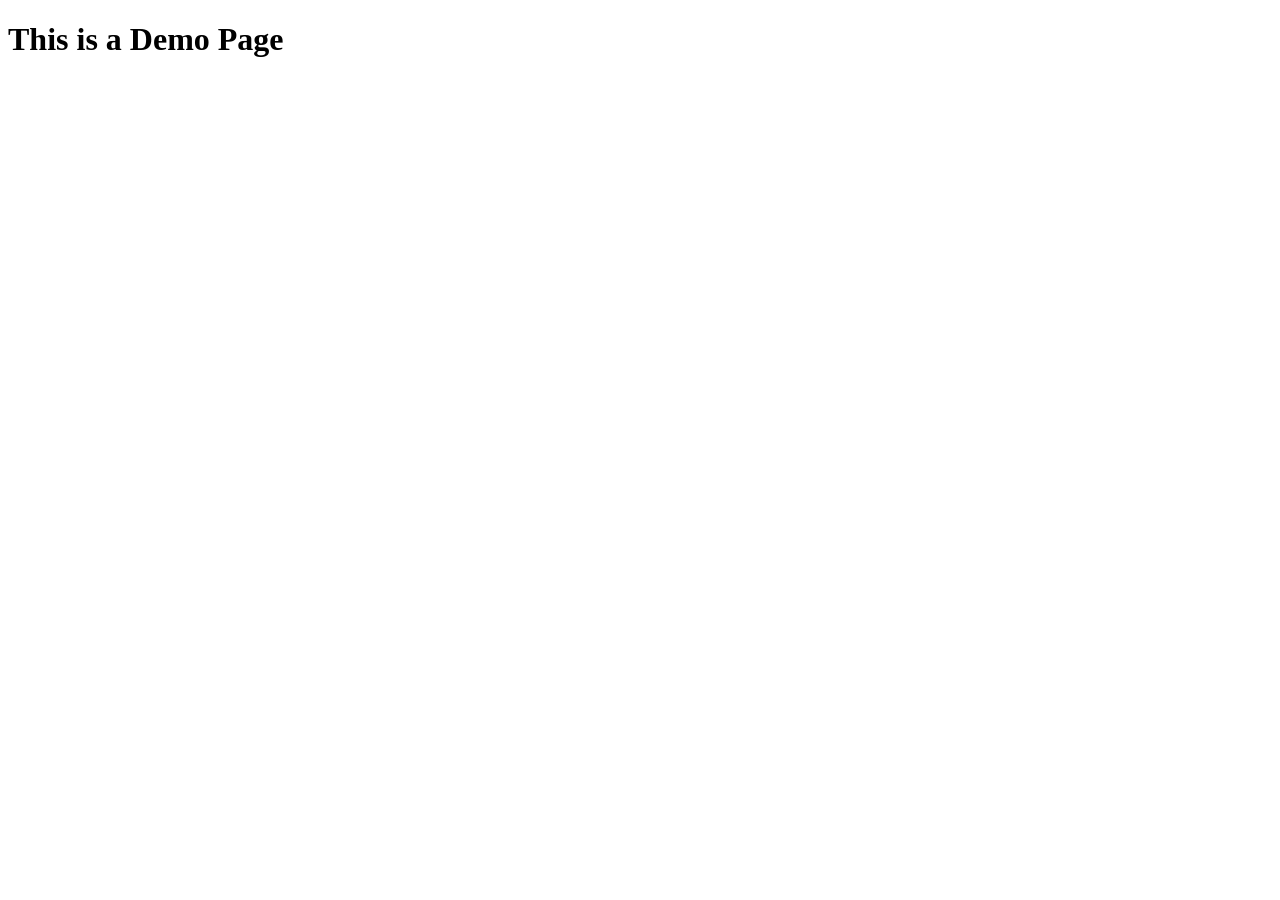
==== index.html @ 146d1e7b "html page added from rishav/week-1 branch" ====
<!DOCTYPE html>
<html lang="en">
<head>
    <meta charset="UTF-8">
    <meta name="viewport" content="width=device-width, initial-scale=1.0">
    <title>Rishav's Demo Page</title>
</head>
<body>
    <h1>This is a Demo Page</h1>
</body>
</html>
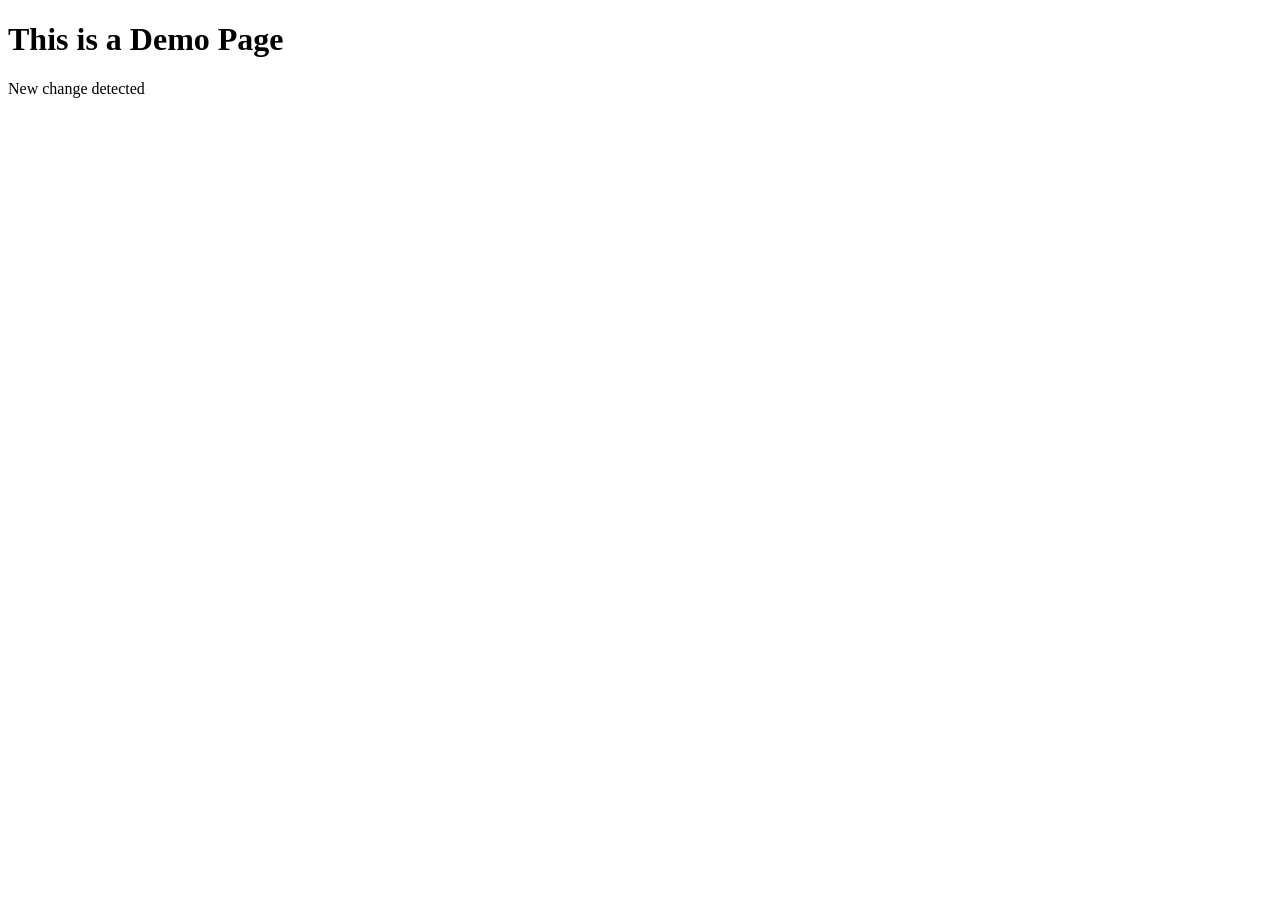
==== commit 85c16032: "second change in index.html" ====
--- a/index.html
+++ b/index.html
@@ -7,5 +7,6 @@
 </head>
 <body>
     <h1>This is a Demo Page</h1>
+    New change detected
 </body>
 </html>
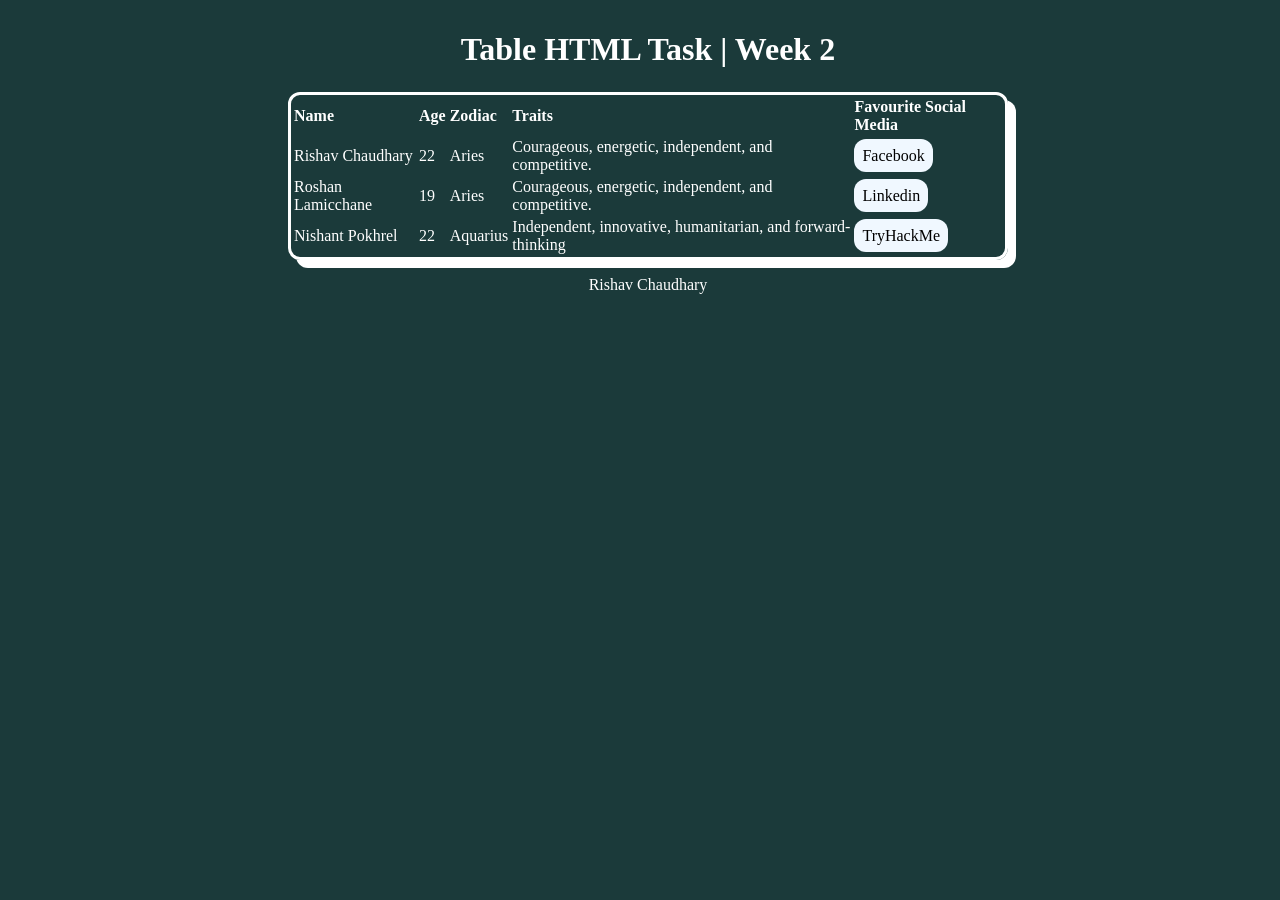
==== commit 897df2de: "week 2, html table design-rishav chaudhary" ====
--- a/index.html
+++ b/index.html
@@ -1,12 +1,49 @@
 <!DOCTYPE html>
 <html lang="en">
-<head>
-    <meta charset="UTF-8">
-    <meta name="viewport" content="width=device-width, initial-scale=1.0">
-    <title>Rishav's Demo Page</title>
-</head>
-<body>
-    <h1>This is a Demo Page</h1>
-    New change detected
-</body>
-</html>+  <head>
+    <meta charset="UTF-8" />
+    <meta name="viewport" content="width=device-width, initial-scale=1.0" />
+    <link rel="stylesheet" href="style.css" />
+    <title>Document</title>
+  </head>
+  <body>
+    <header>
+        <h1 style="text-align: center;">Table HTML Task | Week 2</h1>
+    </header>
+    <main>
+        <table id="tableOne">
+            <tr>
+                <th>Name</th>
+                <th>Age</th>
+                <th>Zodiac</th>
+                <th>Traits</th>
+                <th>Favourite Social Media</th>
+            </tr>
+            <tr>
+                <td>Rishav Chaudhary</td>
+                <td>22</td>
+                <td>Aries</td>
+                <td>Courageous, energetic, independent, and competitive. </td>
+                <td> <a href="https://www.facebook.com" target="_blank" title="www.facebook.com" styl>Facebook</a> </td>
+            </tr>
+            <tr>
+                <td>Roshan Lamicchane</td>
+                <td>19</td>
+                <td>Aries</td>
+                <td>Courageous, energetic, independent, and competitive. </td>
+                <td> <a href="https://www.linkedin.com/feed/" target="_blank" title="www.linkedin.com">Linkedin</a> </td>
+            </tr>
+            <tr>
+                <td>Nishant Pokhrel</td>
+                <td>22</td>
+                <td>Aquarius</td>
+                <td>Independent, innovative, humanitarian, and forward-thinking</td>
+                <td> <a href="https://tryhackme.com/" target="_blank" title="www.tryhackme.com">TryHackMe</a> </td>
+            </tr>
+        </table>
+    </main>
+    <footer>
+        <p id="footer-section">Rishav Chaudhary</p>
+    </footer>
+  </body>
+</html>
--- a/style.css
+++ b/style.css
@@ -0,0 +1,60 @@
+body {
+  background-color: rgb(27, 58, 58);
+  color: white;
+  width: 100%;
+  height: 100%;
+  align-items: center;
+  display: flex;
+  flex-direction: column;
+  justify-content: center;
+}
+
+header {
+  margin: 2px;
+  height: 1/2;
+}
+
+header:hover {
+  border: solid;
+  border-radius: 12px;
+  box-shadow: 3px 4px;
+}
+
+main {
+  display: flex;
+  justify-content: center;
+}
+
+#tableOne {
+  border: solid;
+  border-color: white;
+  max-width: 720px;
+  min-width: 600px;
+  border-radius: 12px;
+  box-shadow: 8px 8px;
+}
+
+#tableOne td,
+#tableOne th {
+  border: solid;
+  border: 1px rgb(213, 192, 148);
+  text-align: left;
+}
+
+a {
+  color: black;
+  text-decoration: none;
+  background-color: aliceblue;
+  padding: 8px;
+  border-radius: 12px;
+}
+
+a:hover {
+  text-transform: capitalize;
+  font-weight: bold;
+  padding: 9px;
+  box-shadow: 3px 4px;
+  background-color: rgb(27, 58, 58);
+  color: aliceblue;
+  border: solid
+}
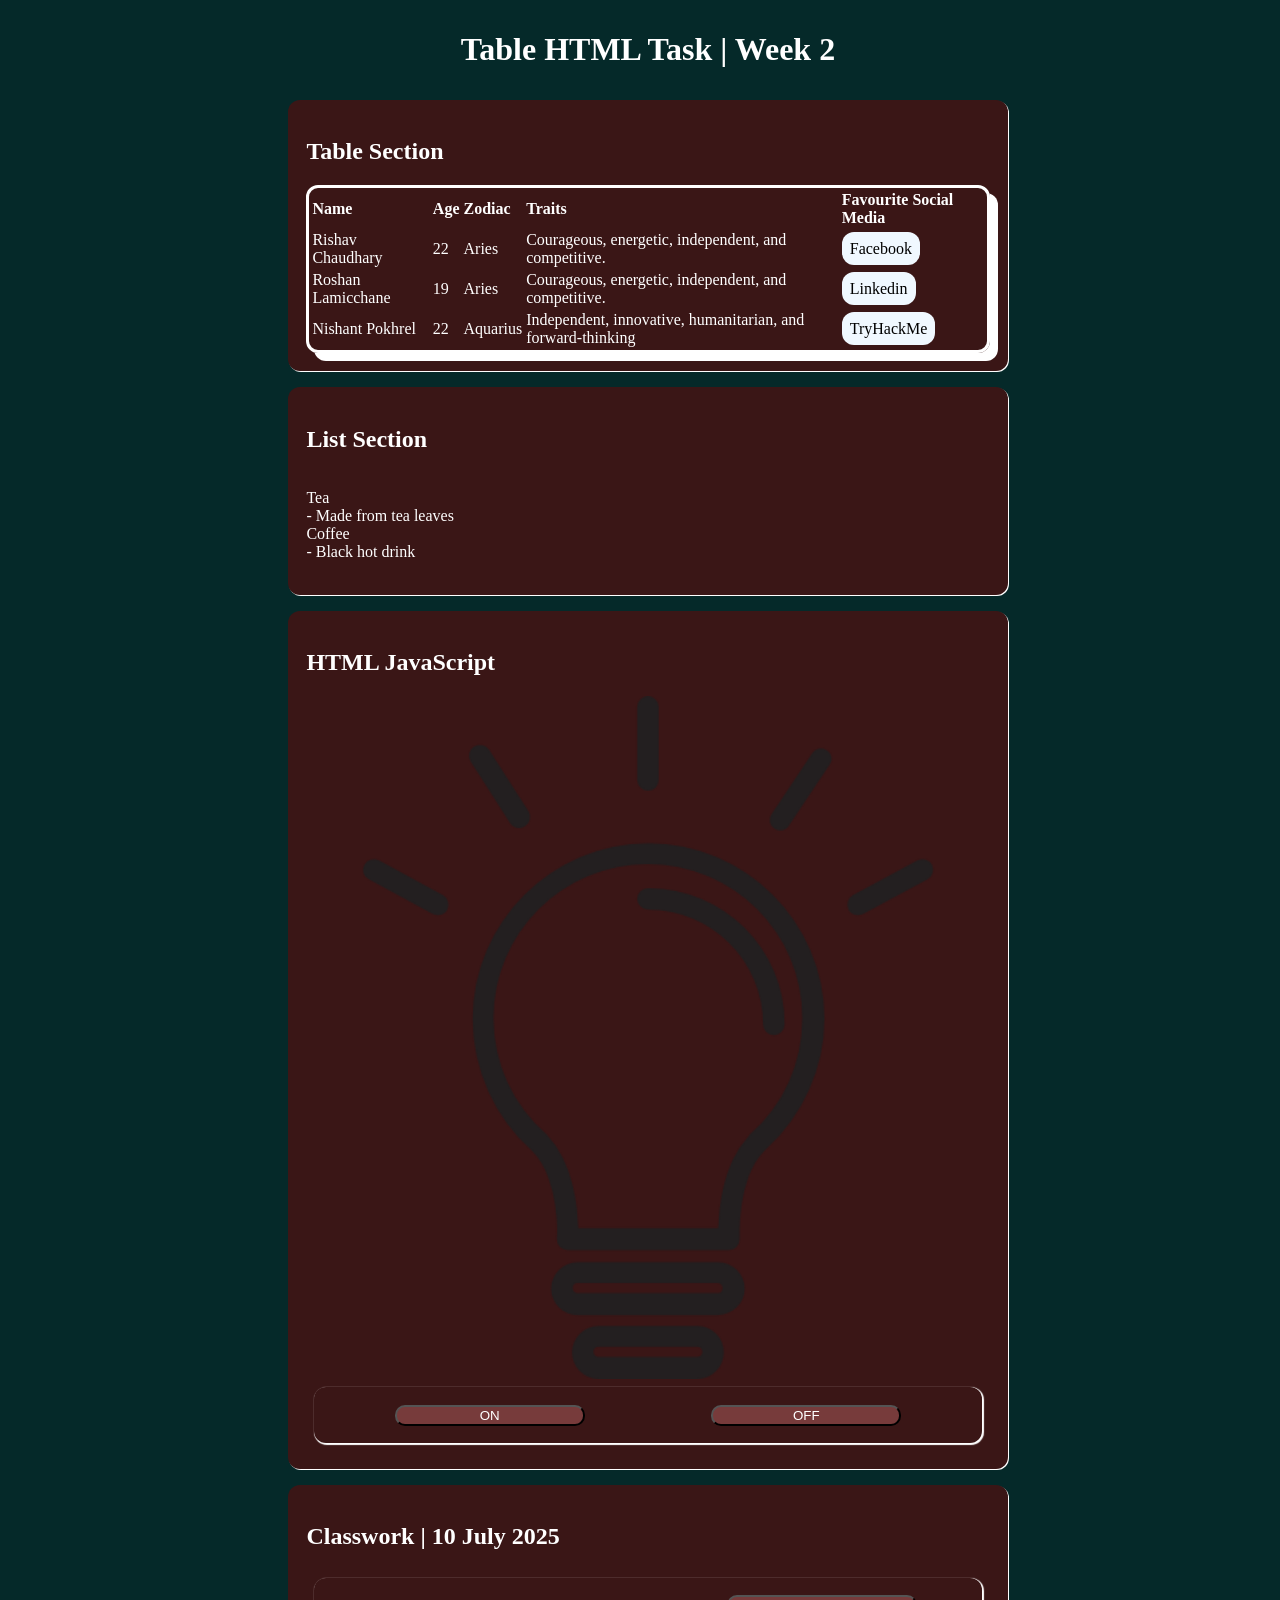
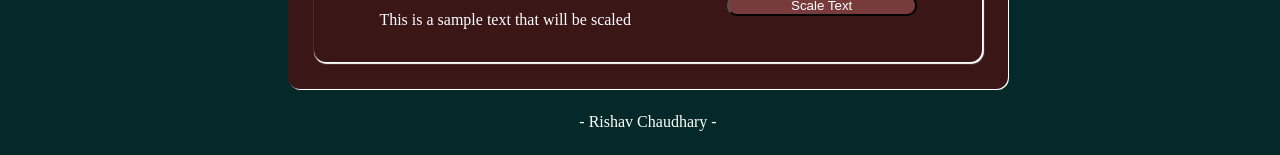
==== commit f889f535: "week-2 commit" ====
--- a/index.html
+++ b/index.html
@@ -8,42 +8,120 @@
   </head>
   <body>
     <header>
-        <h1 style="text-align: center;">Table HTML Task | Week 2</h1>
+      <h1 style="text-align: center">Table HTML Task | Week 2</h1>
     </header>
     <main>
+      <div class="div-section">
+        <h2>Table Section</h2>
         <table id="tableOne">
-            <tr>
-                <th>Name</th>
-                <th>Age</th>
-                <th>Zodiac</th>
-                <th>Traits</th>
-                <th>Favourite Social Media</th>
-            </tr>
-            <tr>
-                <td>Rishav Chaudhary</td>
-                <td>22</td>
-                <td>Aries</td>
-                <td>Courageous, energetic, independent, and competitive. </td>
-                <td> <a href="https://www.facebook.com" target="_blank" title="www.facebook.com" styl>Facebook</a> </td>
-            </tr>
-            <tr>
-                <td>Roshan Lamicchane</td>
-                <td>19</td>
-                <td>Aries</td>
-                <td>Courageous, energetic, independent, and competitive. </td>
-                <td> <a href="https://www.linkedin.com/feed/" target="_blank" title="www.linkedin.com">Linkedin</a> </td>
-            </tr>
-            <tr>
-                <td>Nishant Pokhrel</td>
-                <td>22</td>
-                <td>Aquarius</td>
-                <td>Independent, innovative, humanitarian, and forward-thinking</td>
-                <td> <a href="https://tryhackme.com/" target="_blank" title="www.tryhackme.com">TryHackMe</a> </td>
-            </tr>
+          <tr>
+            <th>Name</th>
+            <th>Age</th>
+            <th>Zodiac</th>
+            <th>Traits</th>
+            <th>Favourite Social Media</th>
+          </tr>
+          <tr>
+            <td>Rishav Chaudhary</td>
+            <td>22</td>
+            <td>Aries</td>
+            <td>Courageous, energetic, independent, and competitive.</td>
+            <td>
+              <a
+                href="https://www.facebook.com"
+                target="_blank"
+                title="www.facebook.com"
+                styl
+                >Facebook</a
+              >
+            </td>
+          </tr>
+          <tr>
+            <td>Roshan Lamicchane</td>
+            <td>19</td>
+            <td>Aries</td>
+            <td>Courageous, energetic, independent, and competitive.</td>
+            <td>
+              <a
+                href="https://www.linkedin.com/feed/"
+                target="_blank"
+                title="www.linkedin.com"
+                >Linkedin</a
+              >
+            </td>
+          </tr>
+          <tr>
+            <td>Nishant Pokhrel</td>
+            <td>22</td>
+            <td>Aquarius</td>
+            <td>Independent, innovative, humanitarian, and forward-thinking</td>
+            <td>
+              <a
+                href="https://tryhackme.com/"
+                target="_blank"
+                title="www.tryhackme.com"
+                >TryHackMe</a
+              >
+            </td>
+          </tr>
         </table>
+      </div>
+
+      <div class="div-section">
+        <h2>List Section</h2>
+        <dl>
+          <dt>Tea</dt>
+          <dt>- Made from tea leaves</dt>
+          <dt>Coffee</dt>
+          <dt>- Black hot drink</dt>
+        </dl>
+      </div>
+
+      <div class="div-section">
+        <h2>HTML JavaScript</h2>
+
+        <img src="./images/lightbulb.png" alt="light_bulb_off" id="myImage" />
+
+        <div class="div-section-inner">
+          <button type="button" onclick="myFunction(1)">ON</button>
+          <button type="button" onclick="myFunction(0)">OFF</button>
+        </div>
+      </div>
+
+      <div class="div-section">
+        <h2>Classwork | 10 July 2025</h2>
+
+        <div class="div-section-inner">
+          <p id="text">
+            This is a <span id="span-text">sample</span> text that will be
+            scaled
+          </p>
+            <button type="button" onclick="scaleText()">Scale Text</button>
+        </div>
+      </div>
     </main>
     <footer>
-        <p id="footer-section">Rishav Chaudhary</p>
+      <p id="footer-section">- Rishav Chaudhary -</p>
     </footer>
+
+    <script>
+      function myFunction(a) {
+        let pic;
+        if (a == 0) {
+          pic = "./images/lightbulb.png";
+        } else {
+          pic = "./images/lightbulb_on.png";
+        }
+
+        document.getElementById("myImage").src = pic;
+      }
+
+      let span = document.getElementById("span-text");
+
+      function scaleText() {
+        span.style.fontSize = "23px";
+        span.classList.add("hover-enabled");
+      }
+    </script>
   </body>
 </html>
--- a/style.css
+++ b/style.css
@@ -1,5 +1,5 @@
 body {
-  background-color: rgb(27, 58, 58);
+  background-color: rgb(5, 41, 41);
   color: white;
   width: 100%;
   height: 100%;
@@ -23,6 +23,47 @@
 main {
   display: flex;
   justify-content: center;
+  flex-direction: column;
+}
+
+.div-section {
+  margin: 8px;
+  background-color: #3a1616;
+  padding: 2.5%;
+  border-radius: 12px;
+  box-shadow: 1px 1px white;
+  display: flex;
+  justify-content: center space-around;
+  flex-direction: column;
+}
+
+.div-section:hover {
+  margin: 9px;
+  padding: 2.6%;
+}
+
+.div-section-inner {
+  margin: 8px;
+  background-color: #3a1616;
+  padding: 2.5%;
+  border-radius: 12px;
+  box-shadow: 1px 1px 1px 1px white;
+  display: flex;
+  justify-content: space-around;
+}
+
+.div-section-inner-two {
+  border: salmon;
+  justify-content: space-around;
+
+}
+
+.div-section-inner button {
+  width: 30%;
+  height: 80%;
+  color: white;
+  background-color: rgb(119, 59, 59);
+  border-radius: 10px;
 }
 
 #tableOne {
@@ -54,7 +95,12 @@
   font-weight: bold;
   padding: 9px;
   box-shadow: 3px 4px;
-  background-color: rgb(27, 58, 58);
+  background-color: #3a1616;
   color: aliceblue;
-  border: solid
+  border: solid;
 }
+
+.hover-enabled:hover {
+  color: green;
+  cursor: pointer;
+}
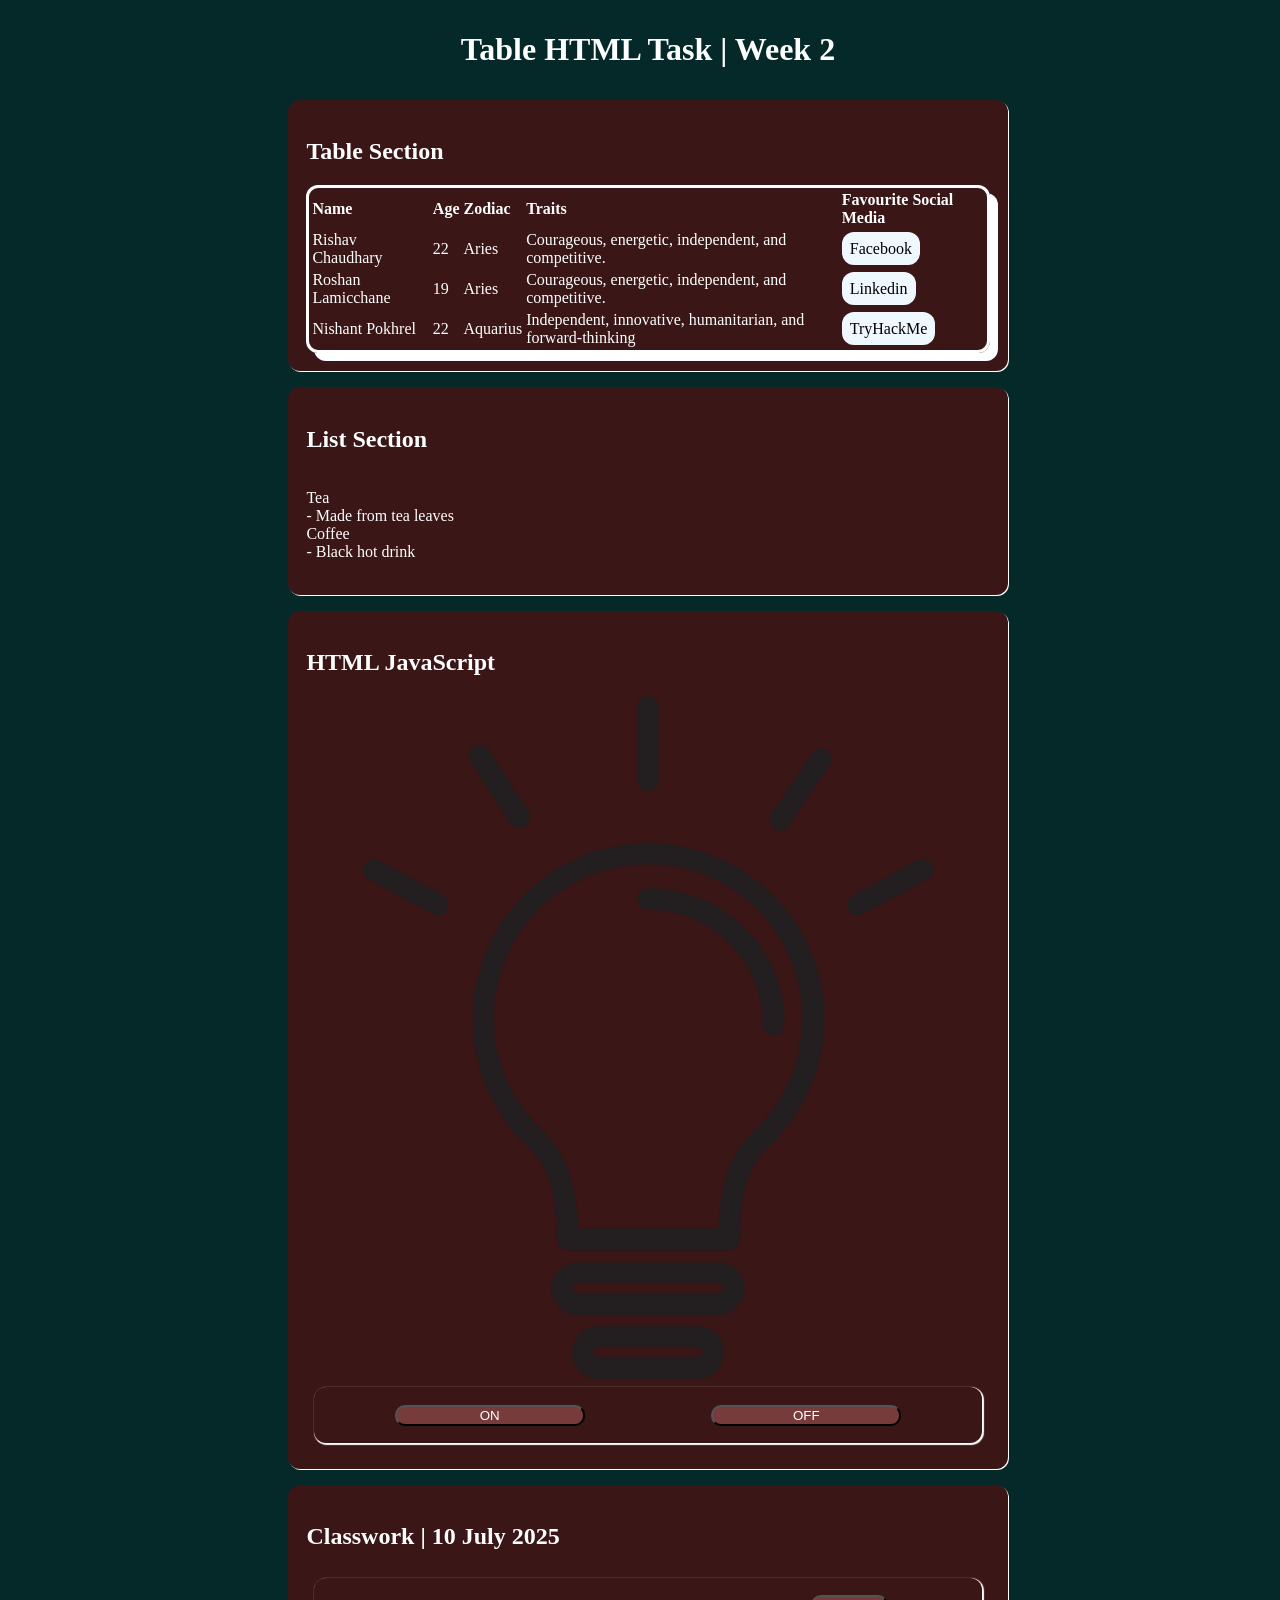
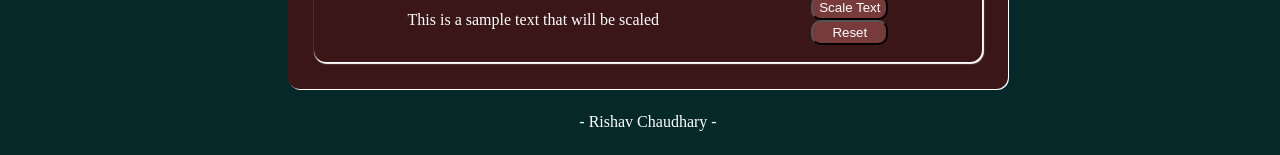
==== commit b5679f70: "week-2 commit" ====
--- a/index.html
+++ b/index.html
@@ -96,7 +96,10 @@
             This is a <span id="span-text">sample</span> text that will be
             scaled
           </p>
-            <button type="button" onclick="scaleText()">Scale Text</button>
+          <div class="innerdiv">
+            <button type="button" onclick="scaleText(0)">Scale Text</button>
+            <button type="button" onclick="scaleText(1)">Reset</button>
+          </div>
         </div>
       </div>
     </main>
@@ -113,14 +116,25 @@
           pic = "./images/lightbulb_on.png";
         }
 
-        document.getElementById("myImage").src = pic;
+        let myImage = document.getElementById("myImage");
+
+        myImage.src = pic;
+
+        if (myImage.src === "./images/lightbulb_on.png") {
+          myImage.style.color = "green";
+        }
       }
 
       let span = document.getElementById("span-text");
 
-      function scaleText() {
-        span.style.fontSize = "23px";
-        span.classList.add("hover-enabled");
+      function scaleText(a) {
+        if (a == 0) {
+          span.style.fontSize = "23px";
+          span.classList.add("hover-enabled");
+        } else {
+          span.style.fontSize = "16px";
+          span.classList.remove("hover-enabled");
+        }
       }
     </script>
   </body>
--- a/style.css
+++ b/style.css
@@ -7,11 +7,11 @@
   display: flex;
   flex-direction: column;
   justify-content: center;
+  overflow-x: hidden;
 }
 
 header {
   margin: 2px;
-  height: 1/2;
 }
 
 header:hover {
@@ -103,4 +103,16 @@
 .hover-enabled:hover {
   color: green;
   cursor: pointer;
+}
+
+.innerdiv {
+  display: flex;
+  justify-content: space-between;
+  flex-direction: column;
+
+}
+
+.innerdiv button {
+  width: 100%;
+  height: 70%;
 }
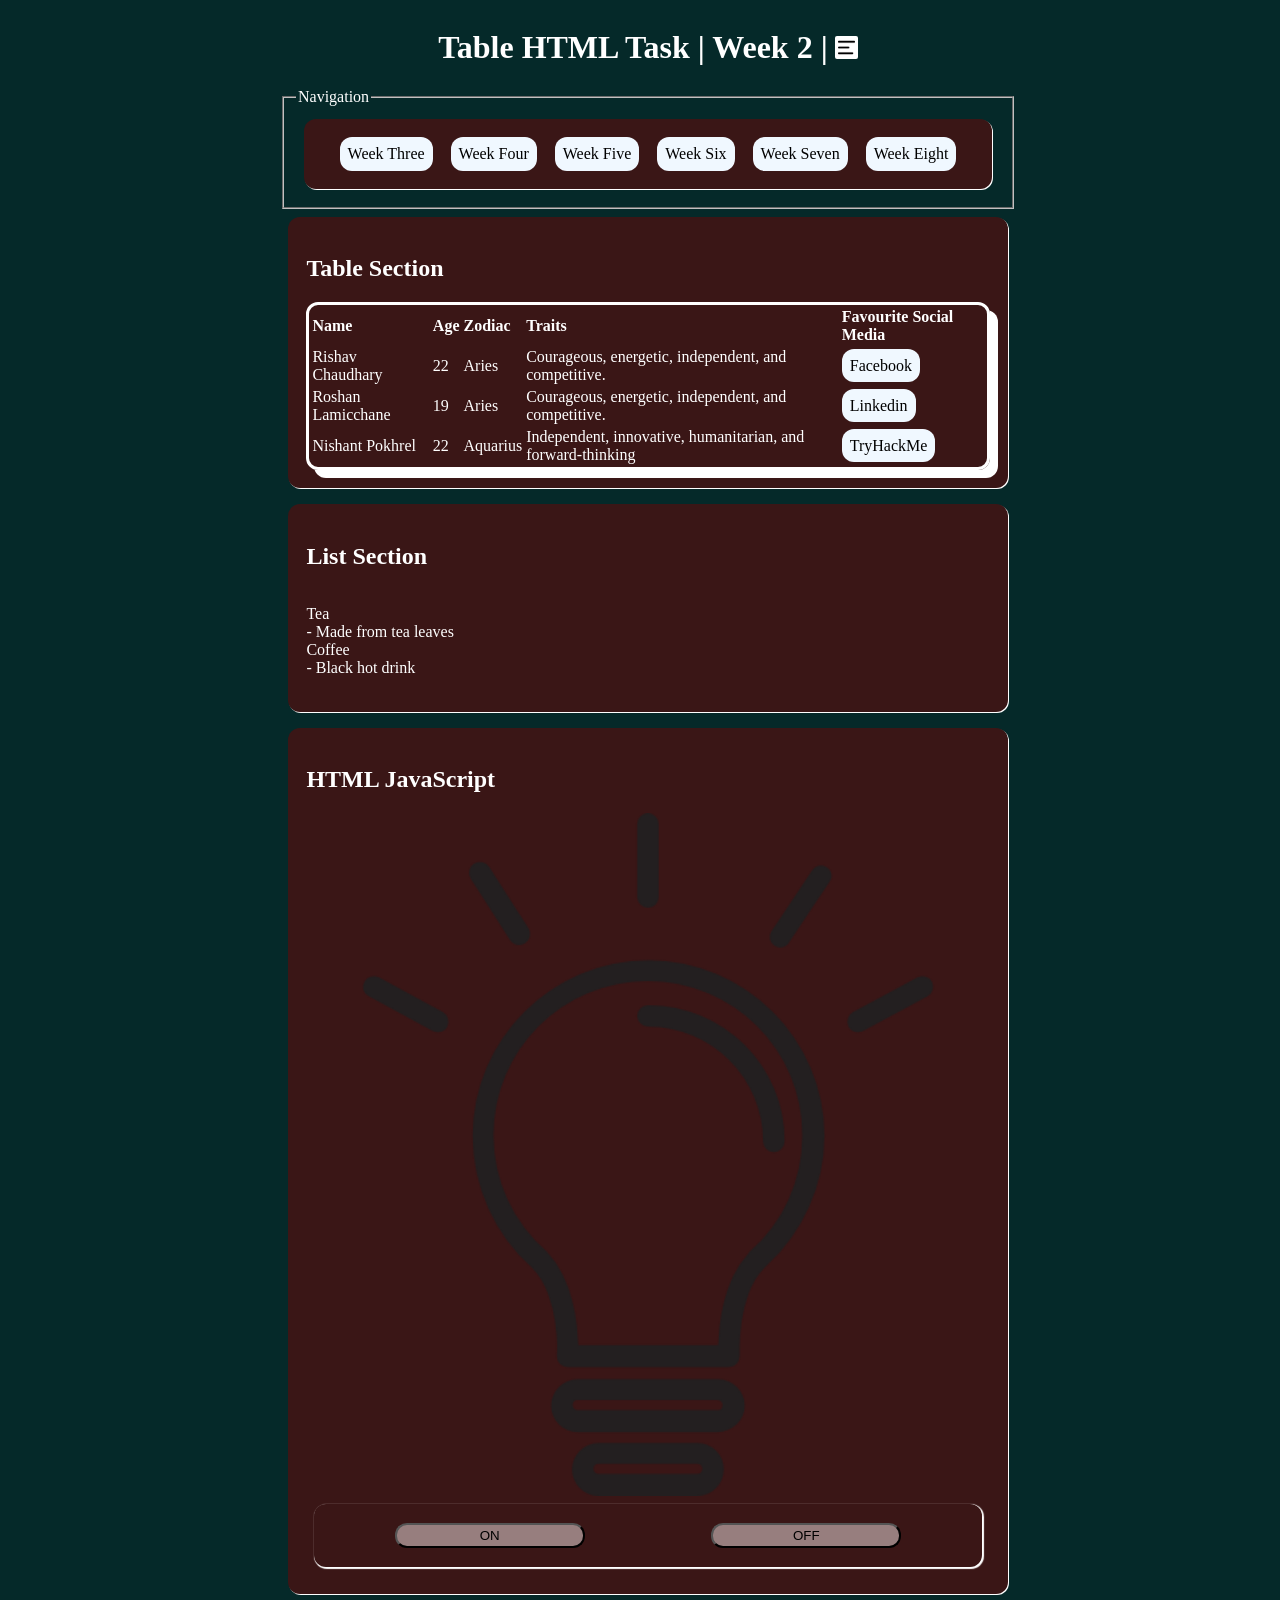
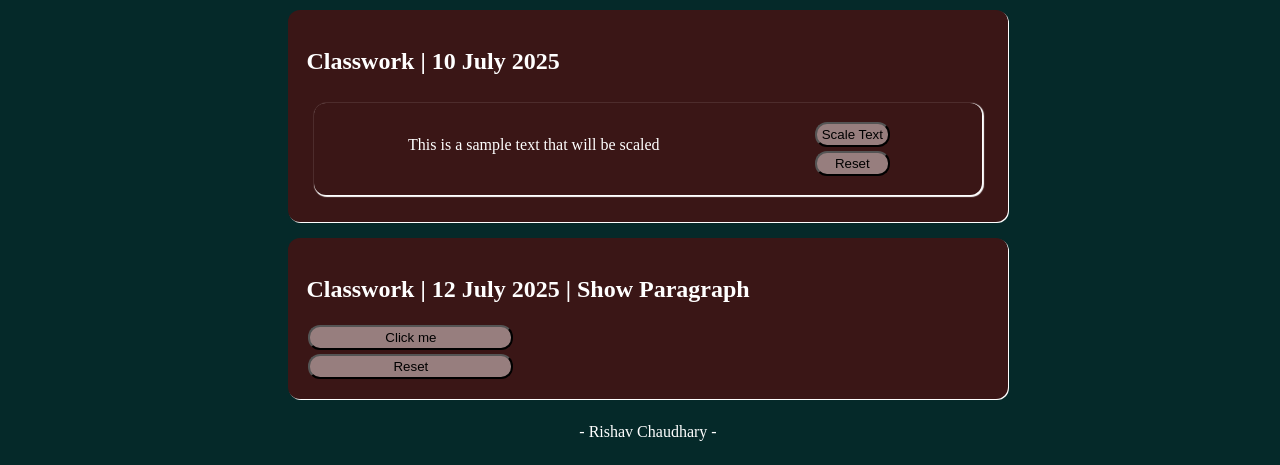
==== commit 77ef23f7: "week-3 commit" ====
--- a/index.html
+++ b/index.html
@@ -8,9 +8,30 @@
   </head>
   <body>
     <header>
-      <h1 style="text-align: center">Table HTML Task | Week 2</h1>
+      <h1>Table HTML Task | Week 2 |</h1>
+      <div id="menu">
+        <img
+          src="./images/menu.png"
+          id="menuIcon"
+          alt="hamburger menu"
+          onclick="menuFunction()"
+          title="Menu"
+        />
+      </div>
     </header>
     <main>
+      <fieldset>
+        <legend>Navigation</legend>
+        <div id="navigation">
+          <a href="./pages/week_three.html">Week Three</a>
+          <a href="./pages/week_four.html">Week Four</a>
+          <a href="./pages/week_five.html">Week Five</a>
+          <a href="./pages/week_six.html">Week Six</a>
+          <a href="./pages/week_seven.html">Week Seven</a>
+          <a href="./pages/week_eight.html">Week Eight</a>
+        </div>
+      </fieldset>
+
       <div class="div-section">
         <h2>Table Section</h2>
         <table id="tableOne">
@@ -80,7 +101,11 @@
       <div class="div-section">
         <h2>HTML JavaScript</h2>
 
-        <img src="./images/lightbulb.png" alt="light_bulb_off" id="myImage" />
+        <img
+          src="./images/lightbulb.png"
+          alt="light_bulb_on_off"
+          id="myImage"
+        />
 
         <div class="div-section-inner">
           <button type="button" onclick="myFunction(1)">ON</button>
@@ -102,40 +127,21 @@
           </div>
         </div>
       </div>
+
+      <div class="div-section">
+        <h2>Classwork | 12 July 2025 | Show Paragraph</h2>
+        <div id="div-hidden">
+          <p>This is a paragraph.</p>
+          <button type="button" onclick="alertFunction()">Alert Button</button>
+        </div>
+        <button type="button" onclick="showFunction(1)">Click me</button>
+        <button type="button" onclick="showFunction(0)">Reset</button>
+      </div>
     </main>
     <footer>
       <p id="footer-section">- Rishav Chaudhary -</p>
     </footer>
 
-    <script>
-      function myFunction(a) {
-        let pic;
-        if (a == 0) {
-          pic = "./images/lightbulb.png";
-        } else {
-          pic = "./images/lightbulb_on.png";
-        }
-
-        let myImage = document.getElementById("myImage");
-
-        myImage.src = pic;
-
-        if (myImage.src === "./images/lightbulb_on.png") {
-          myImage.style.color = "green";
-        }
-      }
-
-      let span = document.getElementById("span-text");
-
-      function scaleText(a) {
-        if (a == 0) {
-          span.style.fontSize = "23px";
-          span.classList.add("hover-enabled");
-        } else {
-          span.style.fontSize = "16px";
-          span.classList.remove("hover-enabled");
-        }
-      }
-    </script>
+    <script src="./script.js" />
   </body>
 </html>
--- a/style.css
+++ b/style.css
@@ -11,7 +11,38 @@
 }
 
 header {
-  margin: 2px;
+  width: 80%;
+  display: flex;
+  flex-direction: row;
+  justify-content: center;
+  align-items: center;
+  gap: 7px;
+}
+
+#menuIcon {
+  width: 23px;
+  height: 23px;
+  background-color: white;
+  border-radius: 2px;
+  display: flex;
+  justify-content: center;
+  align-items: center;
+}
+
+#navigation {
+  display: flex;
+  margin: 8px;
+  background-color: #3a1616;
+  padding: 2.5%;
+  border-radius: 12px;
+  box-shadow: 1px 1px white;
+  justify-content: space-evenly;
+  flex-direction: row;
+}
+
+header nav ul li a {
+  text-decoration: none;
+  gap: 3px;
 }
 
 header:hover {
@@ -26,6 +57,21 @@
   flex-direction: column;
 }
 
+button {
+  cursor: pointer;
+  background-color: #977e7e;
+  border-radius: 12px;
+  width: 30%;
+  height: 30%;
+  margin: 2px;
+  padding: 3px;
+}
+
+button:active {
+  background-color: aliceblue;
+  color: black;
+}
+
 .div-section {
   margin: 8px;
   background-color: #3a1616;
@@ -35,11 +81,6 @@
   display: flex;
   justify-content: center space-around;
   flex-direction: column;
-}
-
-.div-section:hover {
-  margin: 9px;
-  padding: 2.6%;
 }
 
 .div-section-inner {
@@ -55,15 +96,6 @@
 .div-section-inner-two {
   border: salmon;
   justify-content: space-around;
-
-}
-
-.div-section-inner button {
-  width: 30%;
-  height: 80%;
-  color: white;
-  background-color: rgb(119, 59, 59);
-  border-radius: 10px;
 }
 
 #tableOne {
@@ -109,10 +141,13 @@
   display: flex;
   justify-content: space-between;
   flex-direction: column;
-
 }
 
 .innerdiv button {
   width: 100%;
   height: 70%;
-}+}
+
+#div-hidden {
+  display: none;
+}
